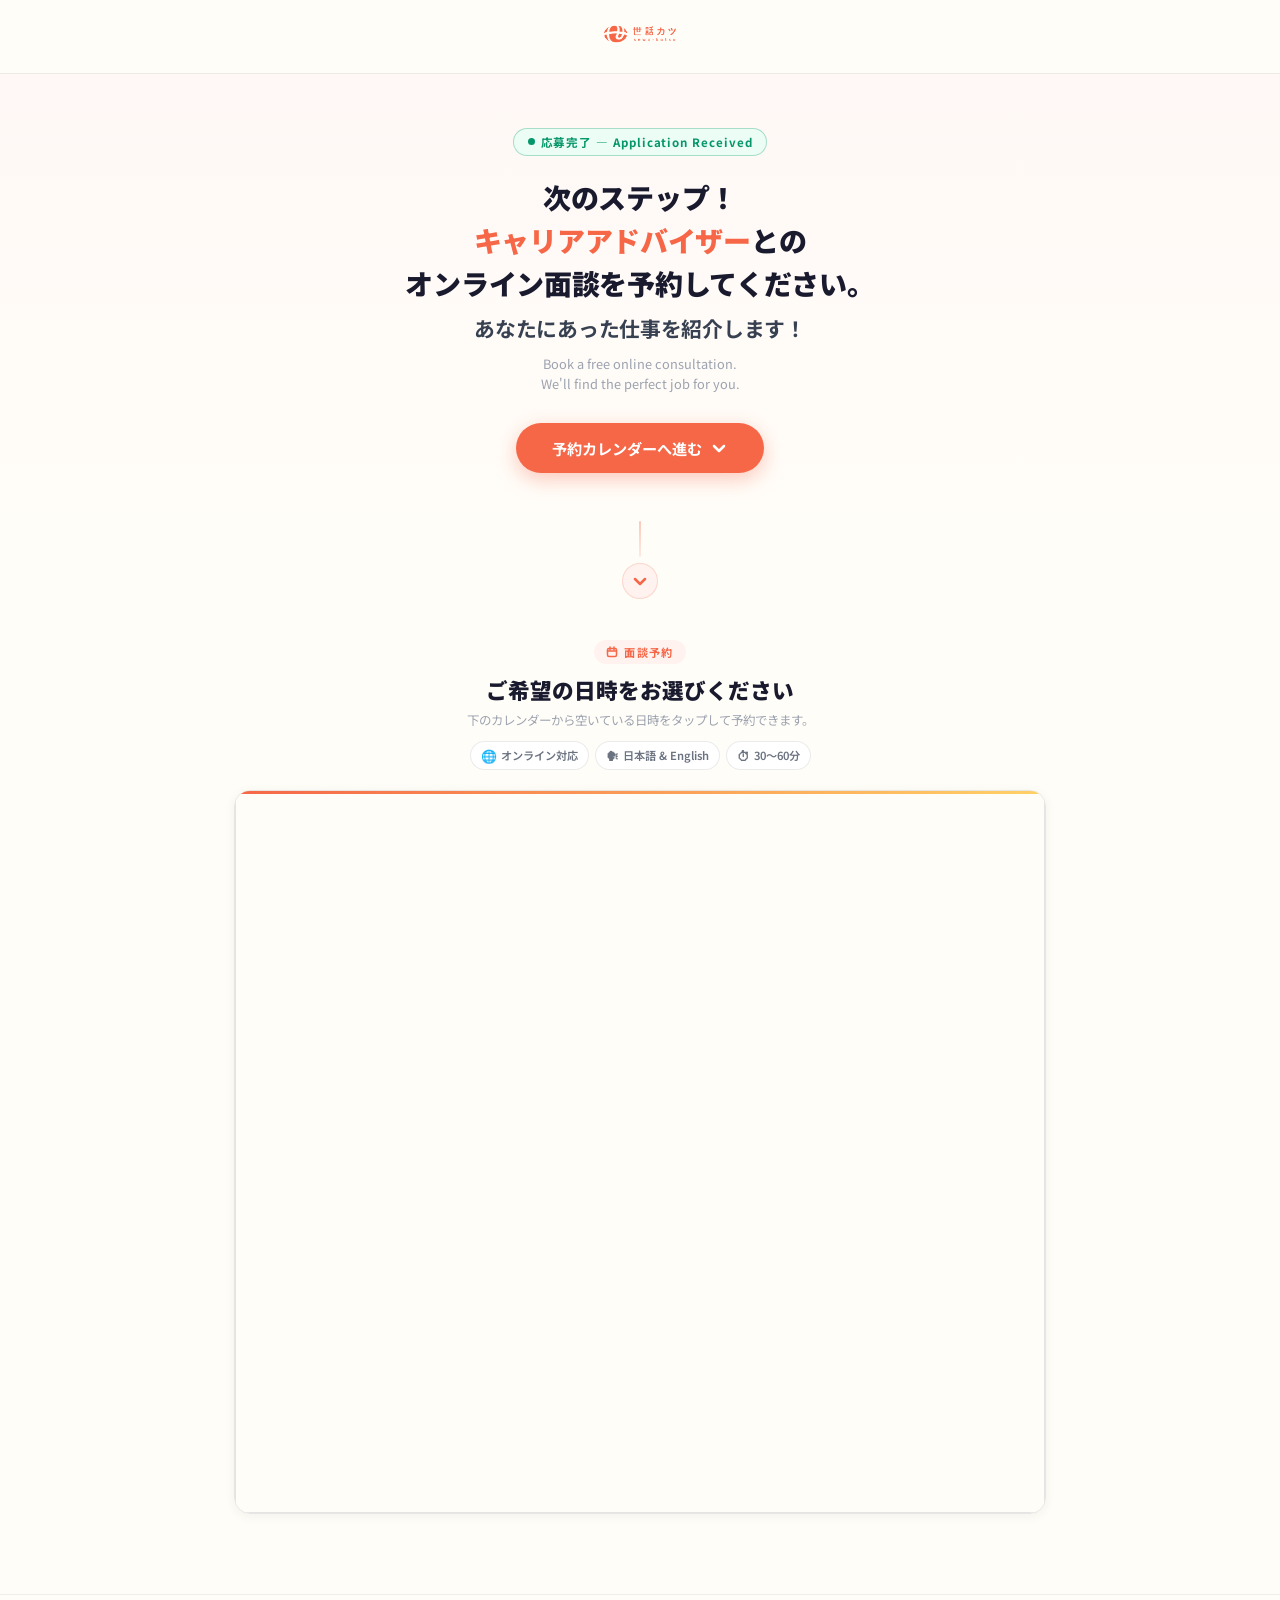
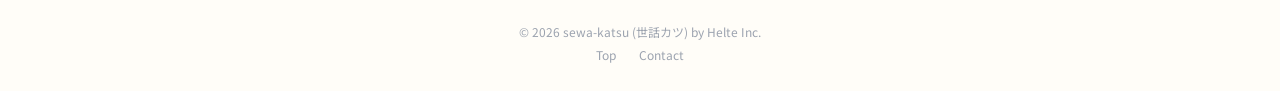
==== thanks/interview/index.html @ a7500151 "feat: Thanksページ追加、埋め込みフォーム差替、Google Ads/Meta Pixel全ページ設置 - job-detail.html: 埋め込みフォームを新コードに差替（送信完了時にt" ====
<!DOCTYPE html>
<html lang="ja">
<head>
    <meta charset="UTF-8">
    <meta name="viewport" content="width=device-width, initial-scale=1.0">
    <title>面談を予約する | sewa-katsu 世話カツ</title>
    <meta name="robots" content="noindex, nofollow">
    <link rel="preconnect" href="https://fonts.googleapis.com">
    <link rel="preconnect" href="https://fonts.gstatic.com" crossorigin>
    <link href="https://fonts.googleapis.com/css2?family=Inter:wght@400;600;700&family=Noto+Sans+JP:wght@400;700;900&display=swap" rel="stylesheet">

    <!-- Microsoft Clarity -->
    <script type="text/javascript">
        (function(c,l,a,r,i,t,y){
            c[a]=c[a]||function(){(c[a].q=c[a].q||[]).push(arguments)};
            t=l.createElement(r);t.async=1;t.src="https://www.clarity.ms/tag/"+i;
            y=l.getElementsByTagName(r)[0];y.parentNode.insertBefore(t,y);
        })(window, document, "clarity", "script", "t0pcptw5q1");
    </script>

    <!-- Google Ads (gtag.js) + Conversion -->
    <script async src="https://www.googletagmanager.com/gtag/js?id=AW-11308666176"></script>
    <script>
        window.dataLayer = window.dataLayer || [];
        function gtag(){dataLayer.push(arguments);}
        gtag('js', new Date());
        gtag('config', 'AW-11308666176');
        gtag('event', 'conversion', {'send_to': 'AW-11308666176/70ifCLmdr44cEMCaspAq'});
    </script>

    <!-- Meta Pixel Code -->
    <script>
    !function(f,b,e,v,n,t,s)
    {if(f.fbq)return;n=f.fbq=function(){n.callMethod?
    n.callMethod.apply(n,arguments):n.queue.push(arguments)};
    if(!f._fbq)f._fbq=n;n.push=n;n.loaded=!0;n.version='2.0';
    n.queue=[];t=b.createElement(e);t.async=!0;
    t.src=v;s=b.getElementsByTagName(e)[0];
    s.parentNode.insertBefore(t,s)}(window, document,'script',
    'https://connect.facebook.net/en_US/fbevents.js');
    fbq('init', '308808318559253');
    fbq('track', 'PageView');
    </script>
    <noscript><img height="1" width="1" style="display:none"
    src="https://www.facebook.com/tr?id=308808318559253&ev=PageView&noscript=1"
    /></noscript>
    <!-- End Meta Pixel Code -->

    <style>
        * { margin: 0; padding: 0; box-sizing: border-box; }

        body {
            font-family: 'Noto Sans JP', 'Inter', sans-serif;
            background: #FFFDF8;
            color: #1a1a2e;
            min-height: 100vh;
            -webkit-font-smoothing: antialiased;
        }

        /* ── Header ── */
        header {
            position: sticky;
            top: 0;
            z-index: 50;
            padding: 0.875rem 1.25rem;
            background: rgba(255,253,248,0.95);
            backdrop-filter: blur(10px);
            -webkit-backdrop-filter: blur(10px);
            border-bottom: 1px solid rgba(0,0,0,0.07);
            display: flex;
            justify-content: center;
        }

        header img { height: 40px; }

        /* ── Hero ── */
        .hero {
            padding: 36px 20px 28px;
            text-align: center;
            background: linear-gradient(180deg, #fff8f6 0%, #FFFDF8 100%);
        }

        .step-badge {
            display: inline-flex;
            align-items: center;
            gap: 6px;
            background: #ecfdf5;
            border: 1.5px solid rgba(5,150,105,0.3);
            border-radius: 100px;
            padding: 5px 14px;
            font-size: 0.72rem;
            font-weight: 700;
            letter-spacing: 0.08em;
            color: #059669;
            margin-bottom: 20px;
        }

        .step-badge-dot {
            width: 7px; height: 7px;
            background: #059669;
            border-radius: 50%;
        }

        .hero-heading {
            font-size: 1.45rem;
            font-weight: 900;
            line-height: 1.55;
            color: #1a1a2e;
            margin-bottom: 10px;
            letter-spacing: -0.01em;
        }

        .hero-heading .accent {
            color: #F66748;
        }

        .hero-heading .line {
            display: block;
        }

        .hero-heading .line-sub {
            display: block;
            font-size: 1.1rem;
            font-weight: 700;
            color: #374151;
            margin-top: 6px;
        }

        .hero-en {
            font-size: 0.8rem;
            color: #9ca3af;
            line-height: 1.6;
            margin-bottom: 28px;
        }

        /* ── Scroll CTA Button ── */
        .scroll-cta {
            display: inline-flex;
            align-items: center;
            gap: 8px;
            background: #F66748;
            color: #fff;
            font-size: 0.95rem;
            font-weight: 700;
            padding: 14px 28px;
            border-radius: 12px;
            border: none;
            cursor: pointer;
            box-shadow: 0 6px 20px rgba(246,103,72,0.35);
            -webkit-tap-highlight-color: transparent;
            transition: transform 0.15s, box-shadow 0.15s;
            text-decoration: none;
            margin-bottom: 12px;
            position: relative;
            overflow: hidden;
            animation: glowPulse 2.5s ease-in-out infinite;
        }

        .scroll-cta::before {
            content: '';
            position: absolute;
            top: 0;
            left: -100%;
            width: 60%;
            height: 100%;
            background: linear-gradient(90deg, transparent, rgba(255,255,255,0.35), transparent);
            animation: shimmer 2.5s ease-in-out infinite;
        }

        @keyframes shimmer {
            0% { left: -100%; }
            50%, 100% { left: 130%; }
        }

        @keyframes glowPulse {
            0%, 100% { box-shadow: 0 6px 20px rgba(246,103,72,0.35); }
            50% { box-shadow: 0 8px 32px rgba(246,103,72,0.55), 0 0 16px rgba(246,103,72,0.2); }
        }

        .scroll-cta:active {
            transform: scale(0.97);
            box-shadow: 0 3px 12px rgba(246,103,72,0.3);
            animation: none;
        }

        .scroll-cta svg {
            animation: bounceArrow 1.5s ease-in-out infinite;
        }

        @keyframes bounceArrow {
            0%, 100% { transform: translateY(0); }
            50% { transform: translateY(4px); }
        }

        /* ── Divider with arrow ── */
        .scroll-divider {
            display: flex;
            flex-direction: column;
            align-items: center;
            padding: 0 0 8px;
            background: linear-gradient(180deg, #FFFDF8 0%, #FFFDF8 100%);
        }

        .divider-line {
            width: 2px;
            height: 36px;
            background: linear-gradient(180deg, rgba(246,103,72,0.35), rgba(246,103,72,0.12));
            border-radius: 1px;
        }

        .divider-arrow {
            width: 36px;
            height: 36px;
            background: #fff2ef;
            border: 1.5px solid rgba(246,103,72,0.2);
            border-radius: 50%;
            display: flex;
            align-items: center;
            justify-content: center;
            margin-top: 6px;
            animation: pulseArrow 2s ease-in-out infinite;
        }

        @keyframes pulseArrow {
            0%, 100% { transform: translateY(0); box-shadow: 0 0 0 0 rgba(246,103,72,0.15); }
            50% { transform: translateY(3px); box-shadow: 0 0 0 8px rgba(246,103,72,0); }
        }

        .divider-arrow svg {
            width: 16px; height: 16px;
            stroke: #F66748;
            stroke-width: 2.5;
            fill: none;
            stroke-linecap: round;
            stroke-linejoin: round;
        }

        /* ── Calendar Section ── */
        .calendar-section {
            padding: 24px 16px 64px;
            max-width: 860px;
            margin: 0 auto;
        }

        .calendar-header {
            text-align: center;
            margin-bottom: 20px;
        }

        .calendar-header-label {
            display: inline-flex;
            align-items: center;
            gap: 6px;
            font-size: 0.7rem;
            font-weight: 700;
            letter-spacing: 0.12em;
            text-transform: uppercase;
            color: #F66748;
            background: #fff2ef;
            border-radius: 100px;
            padding: 4px 12px;
            margin-bottom: 10px;
        }

        .calendar-header-title {
            font-size: 1.15rem;
            font-weight: 900;
            color: #1a1a2e;
            margin-bottom: 6px;
        }

        .calendar-header-sub {
            font-size: 0.78rem;
            color: #9ca3af;
            line-height: 1.6;
        }

        .calendar-chips {
            display: flex;
            gap: 6px;
            justify-content: center;
            flex-wrap: wrap;
            margin-top: 10px;
        }

        .chip {
            display: inline-flex;
            align-items: center;
            gap: 4px;
            font-size: 0.7rem;
            font-weight: 600;
            color: #6b7280;
            background: white;
            border: 1px solid rgba(0,0,0,0.08);
            border-radius: 100px;
            padding: 4px 10px;
        }

        .chip-icon {
            font-size: 0.8rem;
        }

        .calendar-card {
            border: 1px solid rgba(0,0,0,0.09);
            border-radius: 16px;
            overflow: hidden;
            box-shadow: 0 2px 12px rgba(0,0,0,0.05);
            position: relative;
        }

        .calendar-card::before {
            content: '';
            position: absolute;
            top: 0; left: 0; right: 0;
            height: 3px;
            background: linear-gradient(90deg, #F66748, #FFD166);
            z-index: 1;
        }

        /* ── Footer ── */
        footer {
            text-align: center;
            padding: 1.75rem 1.25rem;
            border-top: 1px solid rgba(0,0,0,0.06);
            font-size: 0.75rem;
            color: #9ca3af;
        }

        footer a { color: #9ca3af; text-decoration: none; margin: 0 0.6rem; }
        footer a:hover { color: #F66748; }

        /* ── Desktop ── */
        @media (min-width: 600px) {
            .hero { padding: 52px 32px 36px; }
            .hero-heading { font-size: 1.75rem; }
            .hero-heading .line-sub { font-size: 1.3rem; }
            .scroll-cta { border-radius: 100px; padding: 14px 36px; }
            .calendar-section { padding: 32px 24px 80px; }
            .calendar-header-title { font-size: 1.35rem; }
        }
    </style>
</head>
<body>

    <header>
        <a href="/"><img src="/assets/images/sewa_logo.png" alt="sewa-katsu"></a>
    </header>

    <!-- Hero -->
    <div class="hero">
        <div class="step-badge">
            <span class="step-badge-dot"></span>
            応募完了 — Application Received
        </div>

        <h1 class="hero-heading">
            <span class="line">次のステップ！</span>
            <span class="line"><span class="accent">キャリアアドバイザー</span>との</span>
            <span class="line">オンライン面談を予約してください。</span>
            <span class="line-sub">あなたにあった仕事を紹介します！</span>
        </h1>

        <p class="hero-en">
            Book a free online consultation.<br>
            We'll find the perfect job for you.
        </p>

        <a href="#calendar" class="scroll-cta">
            予約カレンダーへ進む
            <svg width="18" height="18" viewBox="0 0 18 18" fill="none" stroke="white" stroke-width="2.5" stroke-linecap="round" stroke-linejoin="round">
                <polyline points="4,7 9,12 14,7"/>
            </svg>
        </a>
    </div>

    <!-- Scroll Divider -->
    <div class="scroll-divider">
        <div class="divider-line"></div>
        <div class="divider-arrow">
            <svg viewBox="0 0 16 16">
                <polyline points="3,6 8,11 13,6"/>
            </svg>
        </div>
    </div>

    <!-- Calendar Section -->
    <div class="calendar-section" id="calendar">
        <div class="calendar-header">
            <div class="calendar-header-label">
                <svg width="12" height="12" viewBox="0 0 12 12" fill="none" stroke="#F66748" stroke-width="1.5" stroke-linecap="round">
                    <rect x="1.5" y="2.5" width="9" height="8" rx="1.5"/>
                    <line x1="1.5" y1="5" x2="10.5" y2="5"/>
                    <line x1="4" y1="1" x2="4" y2="4"/>
                    <line x1="8" y1="1" x2="8" y2="4"/>
                </svg>
                面談予約
            </div>
            <h2 class="calendar-header-title">ご希望の日時をお選びください</h2>
            <p class="calendar-header-sub">下のカレンダーから空いている日時をタップして予約できます。</p>
            <div class="calendar-chips">
                <span class="chip"><span class="chip-icon">🌐</span>オンライン対応</span>
                <span class="chip"><span class="chip-icon">🗣</span>日本語 &amp; English</span>
                <span class="chip"><span class="chip-icon">⏱</span>30〜60分</span>
            </div>
        </div>

        <div class="calendar-card">
            <!-- Jicoo widget begin -->
            <div class="jicoo-widget" data-url="https://www.jicoo.com/event_types/ZQZGpkSwFbwP/widget" style="min-width:320px;height:720px;border:1px solid #e4e4e4;box-sizing:content-box;"></div>
            <script type="text/javascript" src="https://www.jicoo.com/widget/event_type.js" async></script>
            <!-- Jicoo widget end -->
        </div>
    </div>

    <footer>
        <p>© 2026 sewa-katsu (世話カツ) by Helte Inc.</p>
        <p style="margin-top:0.4rem;">
            <a href="/">Top</a>
            <a href="/#contact">Contact</a>
        </p>
    </footer>

    <script>
    // Smooth scroll for CTA button
    document.querySelector('.scroll-cta').addEventListener('click', function(e) {
        e.preventDefault();
        document.getElementById('calendar').scrollIntoView({ behavior: 'smooth', block: 'start' });
    });
    </script>
</body>
</html>
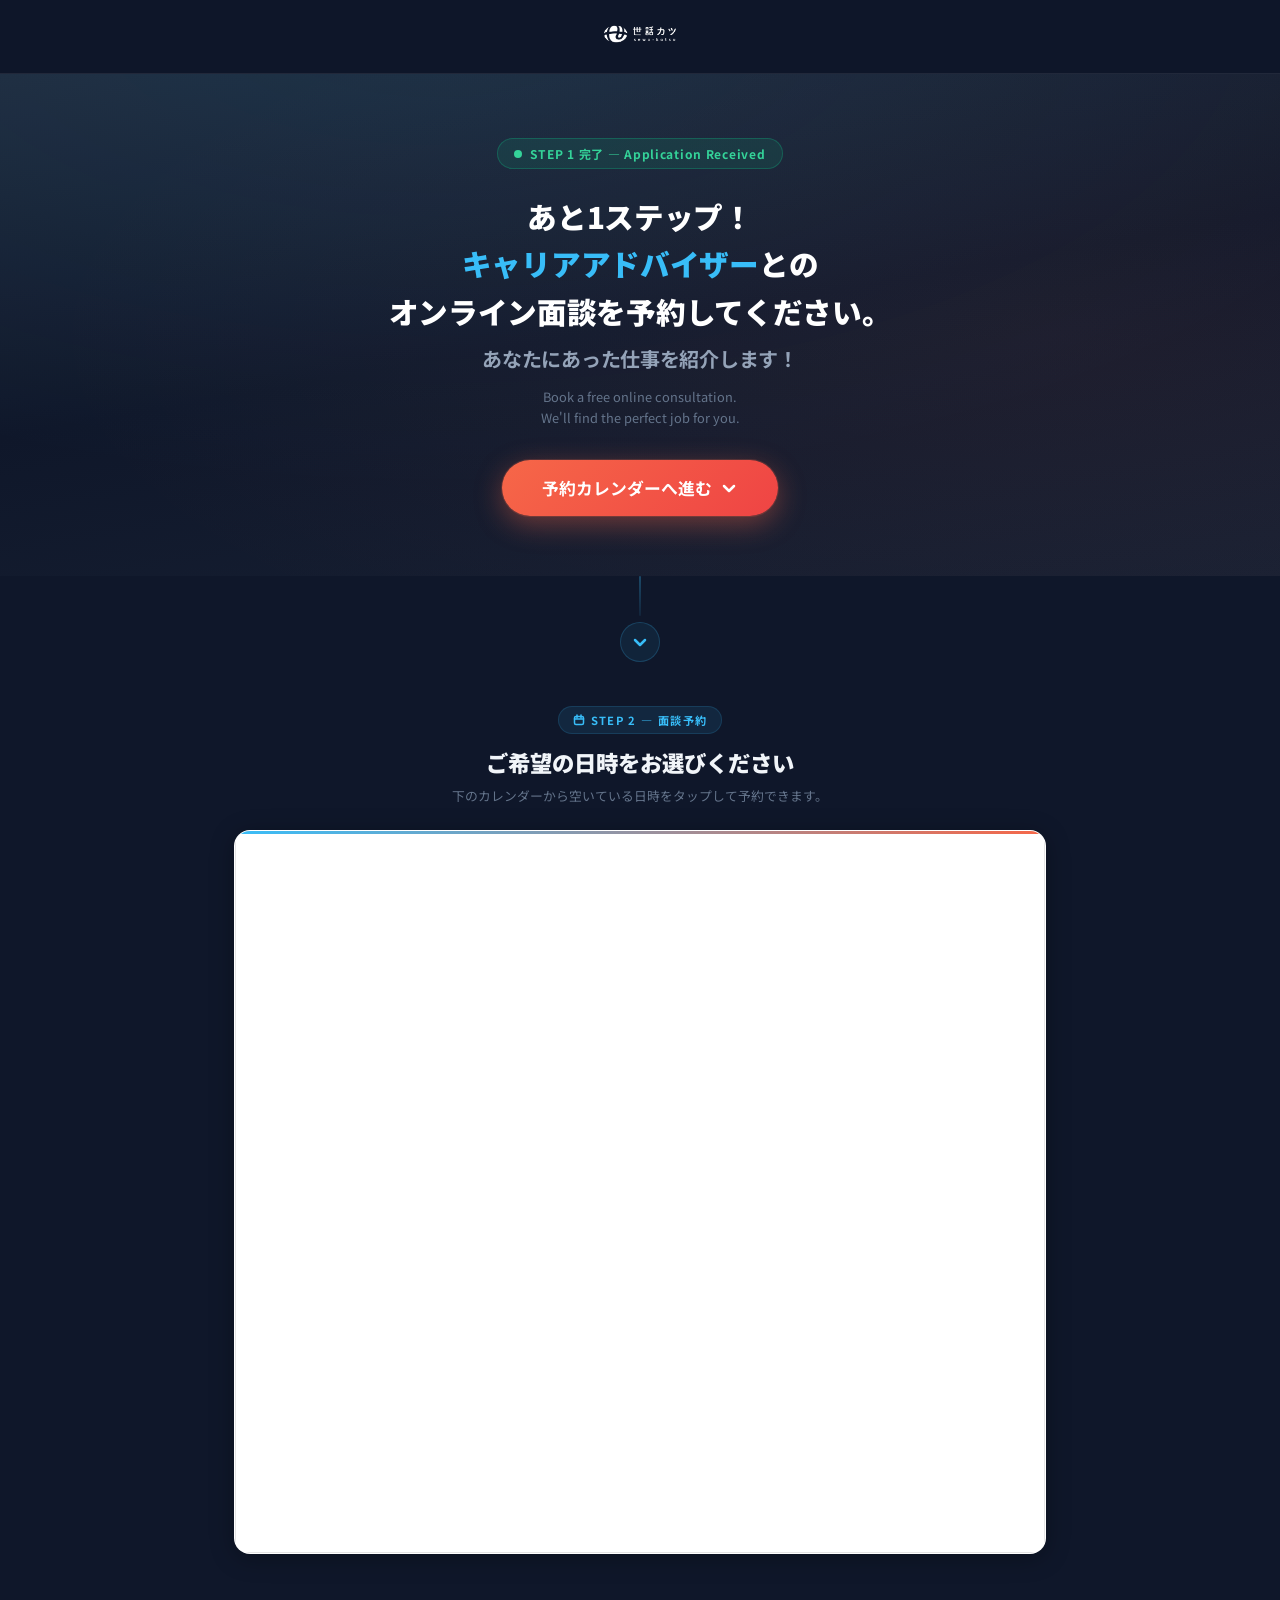
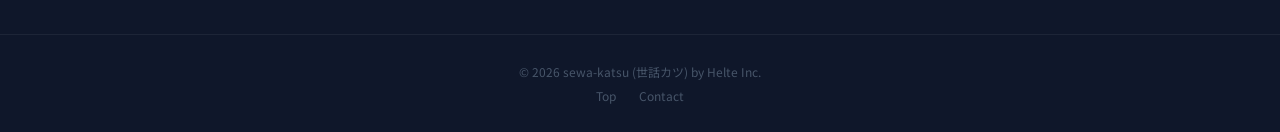
==== commit 7250633e: "UI: interviewページをダークテーマに刷新、チップス削除 - 背景をダークネイビーに変更し、前ページとの視覚的な切り替えを明確化 - チップス（オンライン対応/日本語&English/30〜" ====
--- a/thanks/interview/index.html
+++ b/thanks/interview/index.html
@@ -51,8 +51,8 @@
 
         body {
             font-family: 'Noto Sans JP', 'Inter', sans-serif;
-            background: #FFFDF8;
-            color: #1a1a2e;
+            background: #0f172a;
+            color: #f1f5f9;
             min-height: 100vh;
             -webkit-font-smoothing: antialiased;
         }
@@ -63,55 +63,77 @@
             top: 0;
             z-index: 50;
             padding: 0.875rem 1.25rem;
-            background: rgba(255,253,248,0.95);
-            backdrop-filter: blur(10px);
-            -webkit-backdrop-filter: blur(10px);
-            border-bottom: 1px solid rgba(0,0,0,0.07);
+            background: rgba(15,23,42,0.92);
+            backdrop-filter: blur(12px);
+            -webkit-backdrop-filter: blur(12px);
+            border-bottom: 1px solid rgba(255,255,255,0.08);
             display: flex;
             justify-content: center;
         }
 
-        header img { height: 40px; }
+        header img { height: 40px; filter: brightness(0) invert(1); }
 
         /* ── Hero ── */
         .hero {
-            padding: 36px 20px 28px;
+            padding: 48px 20px 40px;
             text-align: center;
-            background: linear-gradient(180deg, #fff8f6 0%, #FFFDF8 100%);
+            background: linear-gradient(170deg, #1e293b 0%, #0f172a 50%, #172033 100%);
+            position: relative;
+            overflow: hidden;
+        }
+
+        .hero::before {
+            content: '';
+            position: absolute;
+            top: -60%;
+            left: -30%;
+            width: 160%;
+            height: 160%;
+            background: radial-gradient(ellipse at 40% 30%, rgba(56,189,248,0.08) 0%, transparent 60%),
+                        radial-gradient(ellipse at 70% 70%, rgba(246,103,72,0.06) 0%, transparent 50%);
+            pointer-events: none;
         }
 
         .step-badge {
             display: inline-flex;
             align-items: center;
-            gap: 6px;
-            background: #ecfdf5;
-            border: 1.5px solid rgba(5,150,105,0.3);
+            gap: 8px;
+            background: rgba(16,185,129,0.12);
+            border: 1.5px solid rgba(16,185,129,0.3);
             border-radius: 100px;
-            padding: 5px 14px;
-            font-size: 0.72rem;
+            padding: 6px 16px;
+            font-size: 0.75rem;
             font-weight: 700;
-            letter-spacing: 0.08em;
-            color: #059669;
-            margin-bottom: 20px;
+            letter-spacing: 0.06em;
+            color: #34d399;
+            margin-bottom: 24px;
+            position: relative;
         }
 
         .step-badge-dot {
-            width: 7px; height: 7px;
-            background: #059669;
+            width: 8px; height: 8px;
+            background: #34d399;
             border-radius: 50%;
+            animation: pulseDot 2s ease-in-out infinite;
+        }
+
+        @keyframes pulseDot {
+            0%, 100% { box-shadow: 0 0 0 0 rgba(52,211,153,0.4); }
+            50% { box-shadow: 0 0 0 6px rgba(52,211,153,0); }
         }
 
         .hero-heading {
-            font-size: 1.45rem;
+            font-size: 1.5rem;
             font-weight: 900;
-            line-height: 1.55;
-            color: #1a1a2e;
-            margin-bottom: 10px;
+            line-height: 1.6;
+            color: #ffffff;
+            margin-bottom: 12px;
             letter-spacing: -0.01em;
+            position: relative;
         }
 
         .hero-heading .accent {
-            color: #F66748;
+            color: #38bdf8;
         }
 
         .hero-heading .line {
@@ -120,17 +142,18 @@
 
         .hero-heading .line-sub {
             display: block;
-            font-size: 1.1rem;
+            font-size: 1.05rem;
             font-weight: 700;
-            color: #374151;
-            margin-top: 6px;
+            color: #94a3b8;
+            margin-top: 8px;
         }
 
         .hero-en {
             font-size: 0.8rem;
-            color: #9ca3af;
+            color: #64748b;
             line-height: 1.6;
-            margin-bottom: 28px;
+            margin-bottom: 32px;
+            position: relative;
         }
 
         /* ── Scroll CTA Button ── */
@@ -138,15 +161,15 @@
             display: inline-flex;
             align-items: center;
             gap: 8px;
-            background: #F66748;
+            background: linear-gradient(135deg, #F66748, #ef4444);
             color: #fff;
-            font-size: 0.95rem;
+            font-size: 1rem;
             font-weight: 700;
-            padding: 14px 28px;
-            border-radius: 12px;
+            padding: 16px 32px;
+            border-radius: 14px;
             border: none;
             cursor: pointer;
-            box-shadow: 0 6px 20px rgba(246,103,72,0.35);
+            box-shadow: 0 8px 28px rgba(246,103,72,0.4), 0 0 0 1px rgba(246,103,72,0.2);
             -webkit-tap-highlight-color: transparent;
             transition: transform 0.15s, box-shadow 0.15s;
             text-decoration: none;
@@ -163,7 +186,7 @@
             left: -100%;
             width: 60%;
             height: 100%;
-            background: linear-gradient(90deg, transparent, rgba(255,255,255,0.35), transparent);
+            background: linear-gradient(90deg, transparent, rgba(255,255,255,0.25), transparent);
             animation: shimmer 2.5s ease-in-out infinite;
         }
 
@@ -173,13 +196,13 @@
         }
 
         @keyframes glowPulse {
-            0%, 100% { box-shadow: 0 6px 20px rgba(246,103,72,0.35); }
-            50% { box-shadow: 0 8px 32px rgba(246,103,72,0.55), 0 0 16px rgba(246,103,72,0.2); }
+            0%, 100% { box-shadow: 0 8px 28px rgba(246,103,72,0.4), 0 0 0 1px rgba(246,103,72,0.2); }
+            50% { box-shadow: 0 10px 40px rgba(246,103,72,0.55), 0 0 20px rgba(246,103,72,0.15), 0 0 0 1px rgba(246,103,72,0.3); }
         }
 
         .scroll-cta:active {
             transform: scale(0.97);
-            box-shadow: 0 3px 12px rgba(246,103,72,0.3);
+            box-shadow: 0 4px 16px rgba(246,103,72,0.3);
             animation: none;
         }
 
@@ -198,21 +221,21 @@
             flex-direction: column;
             align-items: center;
             padding: 0 0 8px;
-            background: linear-gradient(180deg, #FFFDF8 0%, #FFFDF8 100%);
+            background: #0f172a;
         }
 
         .divider-line {
             width: 2px;
-            height: 36px;
-            background: linear-gradient(180deg, rgba(246,103,72,0.35), rgba(246,103,72,0.12));
+            height: 40px;
+            background: linear-gradient(180deg, rgba(56,189,248,0.3), rgba(56,189,248,0.08));
             border-radius: 1px;
         }
 
         .divider-arrow {
-            width: 36px;
-            height: 36px;
-            background: #fff2ef;
-            border: 1.5px solid rgba(246,103,72,0.2);
+            width: 40px;
+            height: 40px;
+            background: rgba(56,189,248,0.08);
+            border: 1.5px solid rgba(56,189,248,0.2);
             border-radius: 50%;
             display: flex;
             align-items: center;
@@ -222,13 +245,13 @@
         }
 
         @keyframes pulseArrow {
-            0%, 100% { transform: translateY(0); box-shadow: 0 0 0 0 rgba(246,103,72,0.15); }
-            50% { transform: translateY(3px); box-shadow: 0 0 0 8px rgba(246,103,72,0); }
+            0%, 100% { transform: translateY(0); box-shadow: 0 0 0 0 rgba(56,189,248,0.15); }
+            50% { transform: translateY(3px); box-shadow: 0 0 0 10px rgba(56,189,248,0); }
         }
 
         .divider-arrow svg {
             width: 16px; height: 16px;
-            stroke: #F66748;
+            stroke: #38bdf8;
             stroke-width: 2.5;
             fill: none;
             stroke-linecap: round;
@@ -237,14 +260,14 @@
 
         /* ── Calendar Section ── */
         .calendar-section {
-            padding: 24px 16px 64px;
+            padding: 28px 16px 64px;
             max-width: 860px;
             margin: 0 auto;
         }
 
         .calendar-header {
             text-align: center;
-            margin-bottom: 20px;
+            margin-bottom: 24px;
         }
 
         .calendar-header-label {
@@ -255,57 +278,34 @@
             font-weight: 700;
             letter-spacing: 0.12em;
             text-transform: uppercase;
-            color: #F66748;
-            background: #fff2ef;
+            color: #38bdf8;
+            background: rgba(56,189,248,0.1);
+            border: 1px solid rgba(56,189,248,0.15);
             border-radius: 100px;
-            padding: 4px 12px;
-            margin-bottom: 10px;
+            padding: 5px 14px;
+            margin-bottom: 12px;
         }
 
         .calendar-header-title {
-            font-size: 1.15rem;
+            font-size: 1.2rem;
             font-weight: 900;
-            color: #1a1a2e;
-            margin-bottom: 6px;
+            color: #f1f5f9;
+            margin-bottom: 8px;
         }
 
         .calendar-header-sub {
-            font-size: 0.78rem;
-            color: #9ca3af;
+            font-size: 0.8rem;
+            color: #64748b;
             line-height: 1.6;
         }
 
-        .calendar-chips {
-            display: flex;
-            gap: 6px;
-            justify-content: center;
-            flex-wrap: wrap;
-            margin-top: 10px;
-        }
-
-        .chip {
-            display: inline-flex;
-            align-items: center;
-            gap: 4px;
-            font-size: 0.7rem;
-            font-weight: 600;
-            color: #6b7280;
-            background: white;
-            border: 1px solid rgba(0,0,0,0.08);
-            border-radius: 100px;
-            padding: 4px 10px;
-        }
-
-        .chip-icon {
-            font-size: 0.8rem;
-        }
-
         .calendar-card {
-            border: 1px solid rgba(0,0,0,0.09);
+            border: 1px solid rgba(255,255,255,0.08);
             border-radius: 16px;
             overflow: hidden;
-            box-shadow: 0 2px 12px rgba(0,0,0,0.05);
-            position: relative;
+            box-shadow: 0 4px 24px rgba(0,0,0,0.3);
+            position: relative;
+            background: #ffffff;
         }
 
         .calendar-card::before {
@@ -313,7 +313,7 @@
             position: absolute;
             top: 0; left: 0; right: 0;
             height: 3px;
-            background: linear-gradient(90deg, #F66748, #FFD166);
+            background: linear-gradient(90deg, #38bdf8, #F66748);
             z-index: 1;
         }
 
@@ -321,22 +321,22 @@
         footer {
             text-align: center;
             padding: 1.75rem 1.25rem;
-            border-top: 1px solid rgba(0,0,0,0.06);
+            border-top: 1px solid rgba(255,255,255,0.06);
             font-size: 0.75rem;
-            color: #9ca3af;
-        }
-
-        footer a { color: #9ca3af; text-decoration: none; margin: 0 0.6rem; }
-        footer a:hover { color: #F66748; }
+            color: #475569;
+        }
+
+        footer a { color: #475569; text-decoration: none; margin: 0 0.6rem; }
+        footer a:hover { color: #38bdf8; }
 
         /* ── Desktop ── */
         @media (min-width: 600px) {
-            .hero { padding: 52px 32px 36px; }
-            .hero-heading { font-size: 1.75rem; }
-            .hero-heading .line-sub { font-size: 1.3rem; }
-            .scroll-cta { border-radius: 100px; padding: 14px 36px; }
-            .calendar-section { padding: 32px 24px 80px; }
-            .calendar-header-title { font-size: 1.35rem; }
+            .hero { padding: 64px 32px 48px; }
+            .hero-heading { font-size: 1.85rem; }
+            .hero-heading .line-sub { font-size: 1.25rem; }
+            .scroll-cta { border-radius: 100px; padding: 16px 40px; font-size: 1.05rem; }
+            .calendar-section { padding: 36px 24px 80px; }
+            .calendar-header-title { font-size: 1.4rem; }
         }
     </style>
 </head>
@@ -350,11 +350,11 @@
     <div class="hero">
         <div class="step-badge">
             <span class="step-badge-dot"></span>
-            応募完了 — Application Received
+            STEP 1 完了 — Application Received
         </div>
 
         <h1 class="hero-heading">
-            <span class="line">次のステップ！</span>
+            <span class="line">あと1ステップ！</span>
             <span class="line"><span class="accent">キャリアアドバイザー</span>との</span>
             <span class="line">オンライン面談を予約してください。</span>
             <span class="line-sub">あなたにあった仕事を紹介します！</span>
@@ -387,21 +387,16 @@
     <div class="calendar-section" id="calendar">
         <div class="calendar-header">
             <div class="calendar-header-label">
-                <svg width="12" height="12" viewBox="0 0 12 12" fill="none" stroke="#F66748" stroke-width="1.5" stroke-linecap="round">
+                <svg width="12" height="12" viewBox="0 0 12 12" fill="none" stroke="#38bdf8" stroke-width="1.5" stroke-linecap="round">
                     <rect x="1.5" y="2.5" width="9" height="8" rx="1.5"/>
                     <line x1="1.5" y1="5" x2="10.5" y2="5"/>
                     <line x1="4" y1="1" x2="4" y2="4"/>
                     <line x1="8" y1="1" x2="8" y2="4"/>
                 </svg>
-                面談予約
+                STEP 2 — 面談予約
             </div>
             <h2 class="calendar-header-title">ご希望の日時をお選びください</h2>
             <p class="calendar-header-sub">下のカレンダーから空いている日時をタップして予約できます。</p>
-            <div class="calendar-chips">
-                <span class="chip"><span class="chip-icon">🌐</span>オンライン対応</span>
-                <span class="chip"><span class="chip-icon">🗣</span>日本語 &amp; English</span>
-                <span class="chip"><span class="chip-icon">⏱</span>30〜60分</span>
-            </div>
         </div>
 
         <div class="calendar-card">
@@ -413,7 +408,7 @@
     </div>
 
     <footer>
-        <p>© 2026 sewa-katsu (世話カツ) by Helte Inc.</p>
+        <p>&copy; 2026 sewa-katsu (世話カツ) by Helte Inc.</p>
         <p style="margin-top:0.4rem;">
             <a href="/">Top</a>
             <a href="/#contact">Contact</a>
